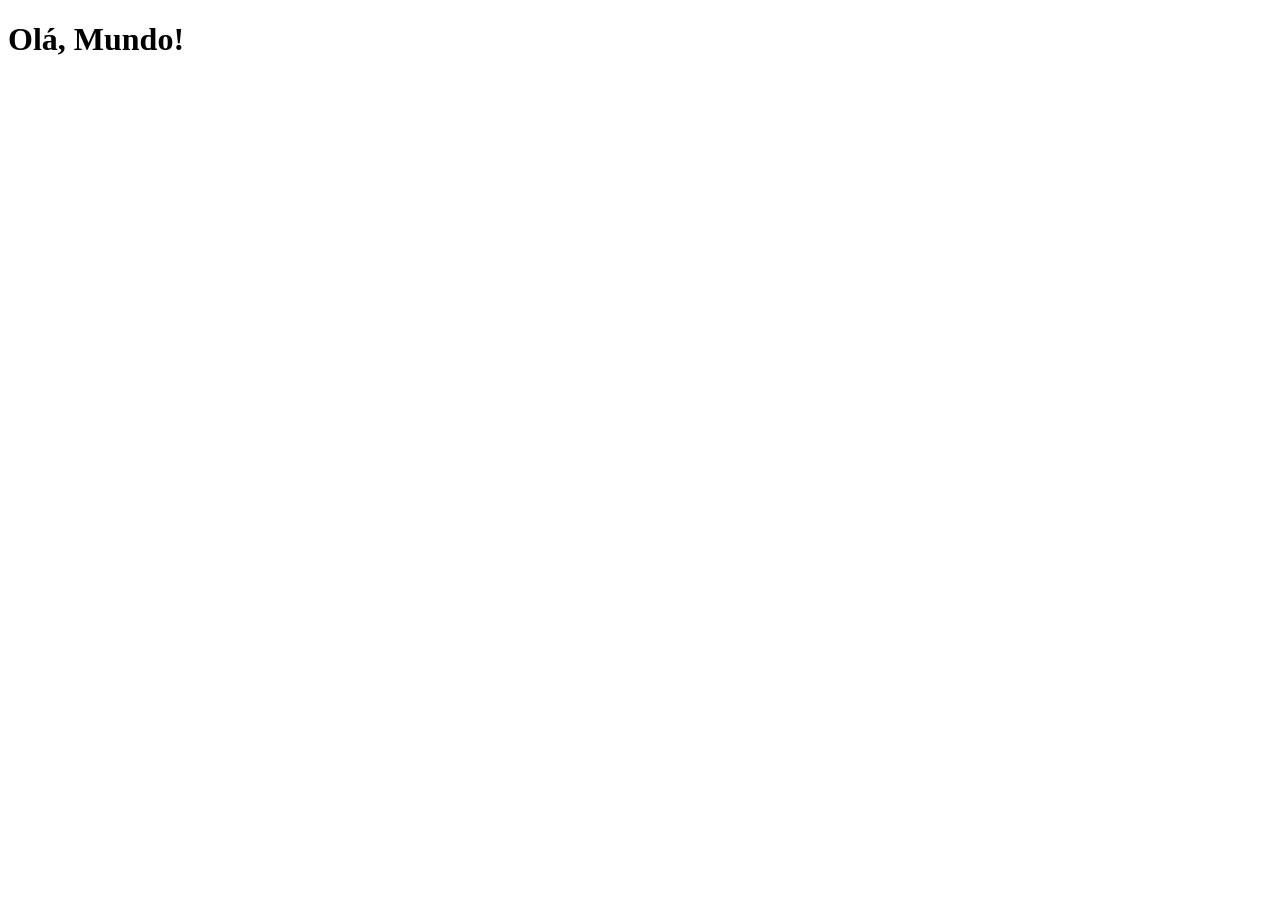
==== index.html @ 758c549a "Create index.html" ====
<!DOCTYPE html>
<html lang="en">
<head>
    <meta charset="UTF-8">
    <meta name="viewport" content="width=device-width, initial-scale=1.0">
    <title>Projeto Rede Sociais</title>
    <link rel="shortcut icon" href="favicon.ico" type="image/x-icon">
</head>
<body>
    <h1>Olá, Mundo!</h1>
</body>
</html>
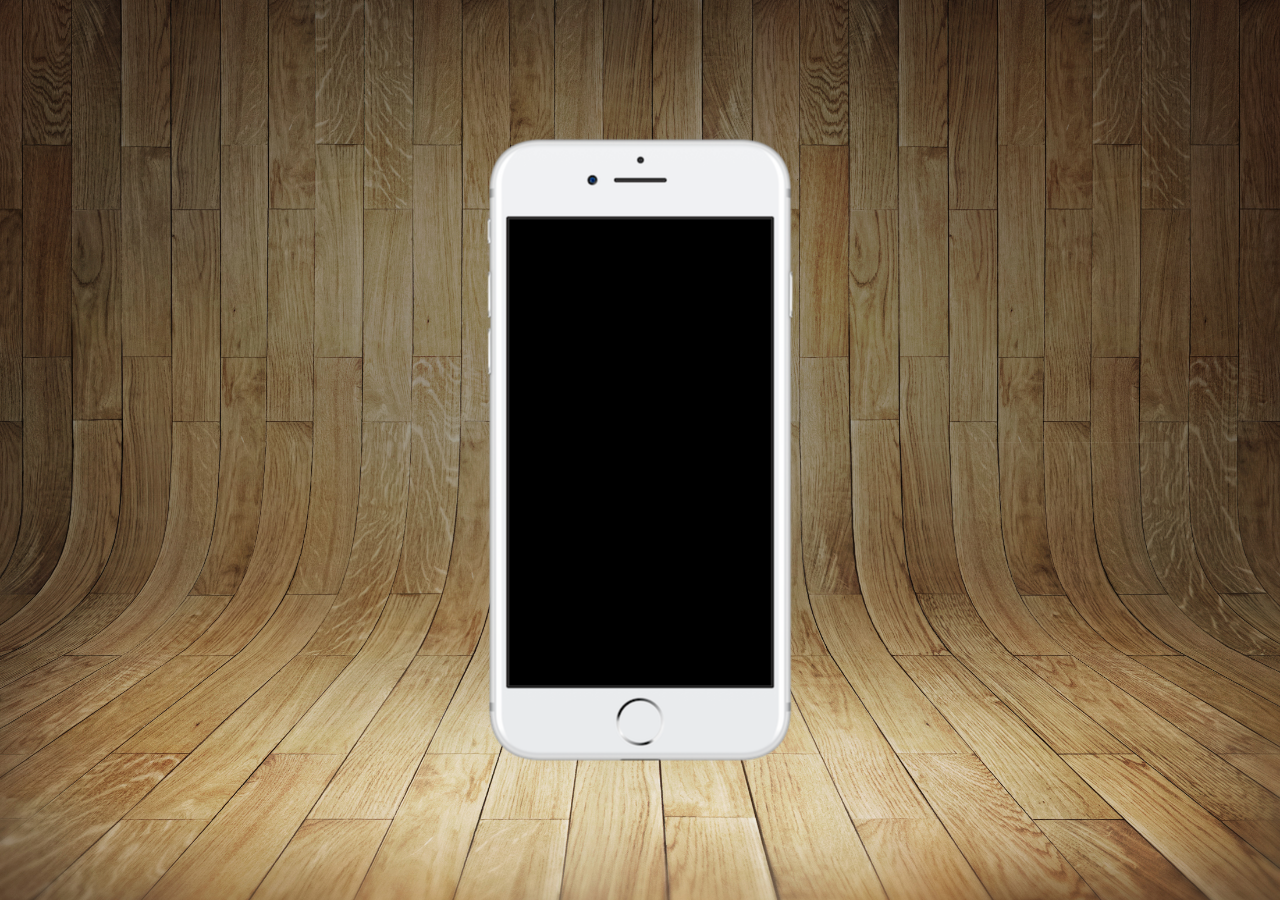
==== commit 4afd7e07: "atualização" ====
--- a/index.html
+++ b/index.html
@@ -1,12 +1,20 @@
 <!DOCTYPE html>
-<html lang="en">
+<html lang="pt-br">
 <head>
     <meta charset="UTF-8">
     <meta name="viewport" content="width=device-width, initial-scale=1.0">
     <title>Projeto Rede Sociais</title>
     <link rel="shortcut icon" href="favicon.ico" type="image/x-icon">
+    <link rel="stylesheet" href="estilos/style.css">
 </head>
 <body>
-    <h1>Olá, Mundo!</h1>
+    <main>
+        <section id="telefone">
+
+        </section>
+        <section id="redes-sociais">
+
+        </section>
+    </main>
 </body>
 </html>
--- a/estilos/style.css
+++ b/estilos/style.css
@@ -0,0 +1,36 @@
+@charset "UTF-8";
+
+* {
+    margin: 0;
+    padding: 0;
+    font-family: Arial, Helvetica, sans-serif;
+}
+
+html, body {
+    height: 100vh;
+    width: 100vw;
+    background-color: black;
+}
+
+body {
+    background: url('../imagens/fundo-madeira.jpg')no-repeat top center;
+    background-size: cover;
+    background-attachment: fixed;
+}
+
+main {
+    height: 100vh;
+    position: relative;
+}
+
+section#telefone {
+    height: 627px;
+    width: 311px;
+    position: absolute;
+    top: 50%;
+    left: 50%;
+    transform: translate(-50%, -50%);
+
+    background: url(../imagens/frame-iphone.png);
+    background-repeat: no-repeat;
+}
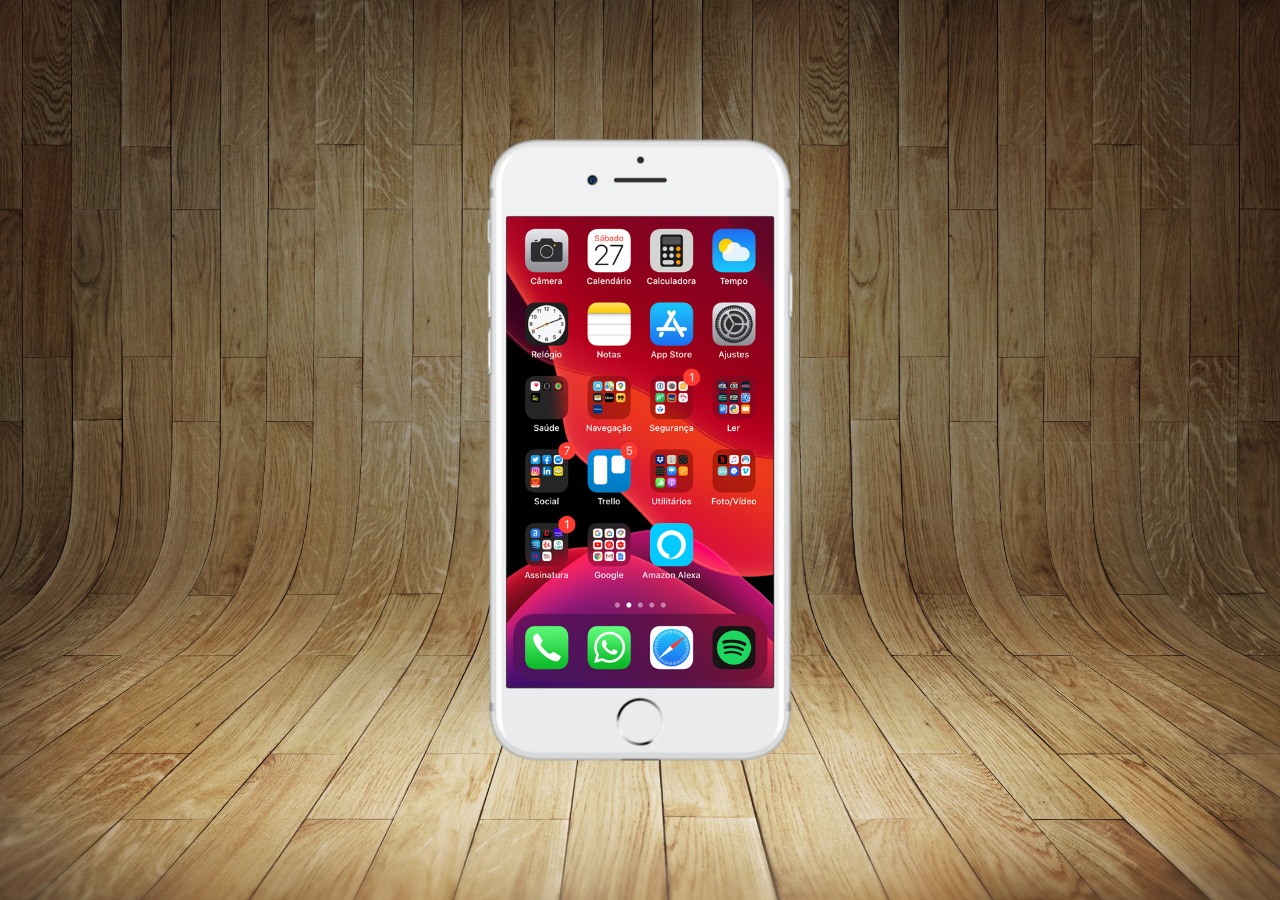
==== commit e3220fb5: "criei o home" ====
--- a/index.html
+++ b/index.html
@@ -10,7 +10,8 @@
 <body>
     <main>
         <section id="telefone">
-
+            <iframe src="home.html"
+            name="tela" id="tela" frameborder="0"></iframe>
         </section>
         <section id="redes-sociais">
 
--- a/estilos/style.css
+++ b/estilos/style.css
@@ -33,4 +33,12 @@
 
     background: url(../imagens/frame-iphone.png);
     background-repeat: no-repeat;
+}
+
+iframe#tela {
+    position: relative;
+    top: 80px;
+    left: 22px;
+    width: 267px;
+    height: 471px;
 }
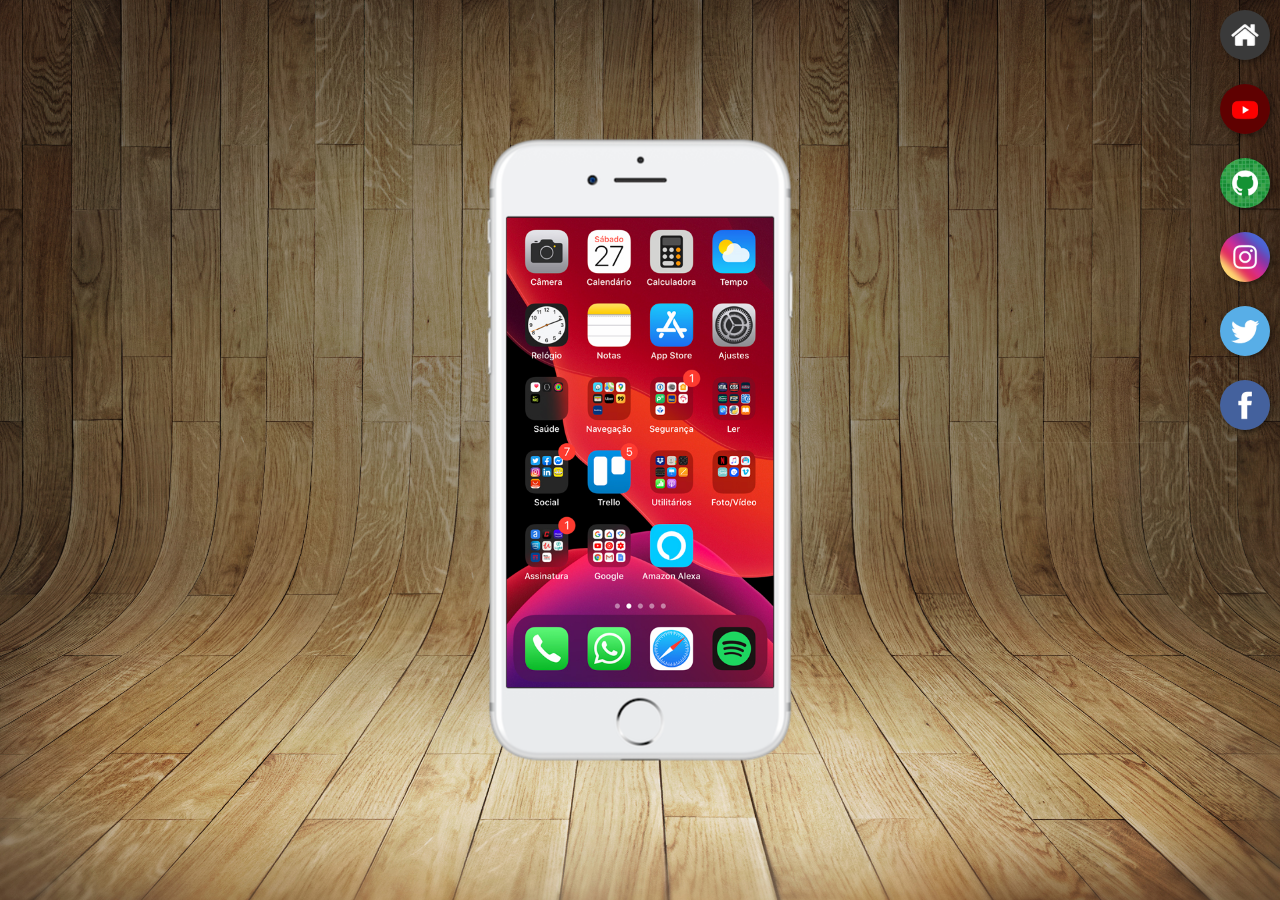
==== commit 3089d617: "terminei o projeto" ====
--- a/index.html
+++ b/index.html
@@ -14,7 +14,12 @@
             name="tela" id="tela" frameborder="0"></iframe>
         </section>
         <section id="redes-sociais">
-
+            <a href="home.html" target="tela"><img src="imagens/logo-home.jpg" alt="home"></a><br>
+            <a href="youtube.html" target="tela"><img src="imagens/logo-youtube.jpg" alt="Youtube"></a><br>
+            <a href="github.html" target="tela"><img src="imagens/logo-github.jpg" alt="GitHub"></a><br>
+            <a href="instagram.html" target="tela"><img src="imagens/logo-instagram.jpg" alt="Instagram"></a><br>
+            <a href="twitter.html" target="tela"><img src="imagens/logo-twitter.jpg" alt="Twitter"></a><br>
+            <a href="facebook.html" target="tela"><img src="imagens/logo-facebook.jpg" alt="Facebook"></a><br>
         </section>
     </main>
 </body>
--- a/estilos/style.css
+++ b/estilos/style.css
@@ -37,8 +37,26 @@
 
 iframe#tela {
     position: relative;
-    top: 80px;
+    top: 81px;
     left: 22px;
     width: 267px;
-    height: 471px;
+    height: 470px;
+}
+
+section#redes-sociais {
+    text-align: right;
+}
+section#redes-sociais img {
+    width: 50px;
+    margin: 10px;
+    border-radius: 50%;
+    box-shadow: 2px 2px 5px rgba(0, 0, 0, 0.404);
+    box-sizing: border-box;
+}
+
+section#redes-sociais img:hover {
+    border: 2px solid rgba(255, 255, 255, 0.63);
+    transform: translate(-3px, -3px);
+    box-shadow: 5px 5px 10px rgba(0, 0, 0, 0.603);
+    transition: 0.3s, border 0.4s;
 }
